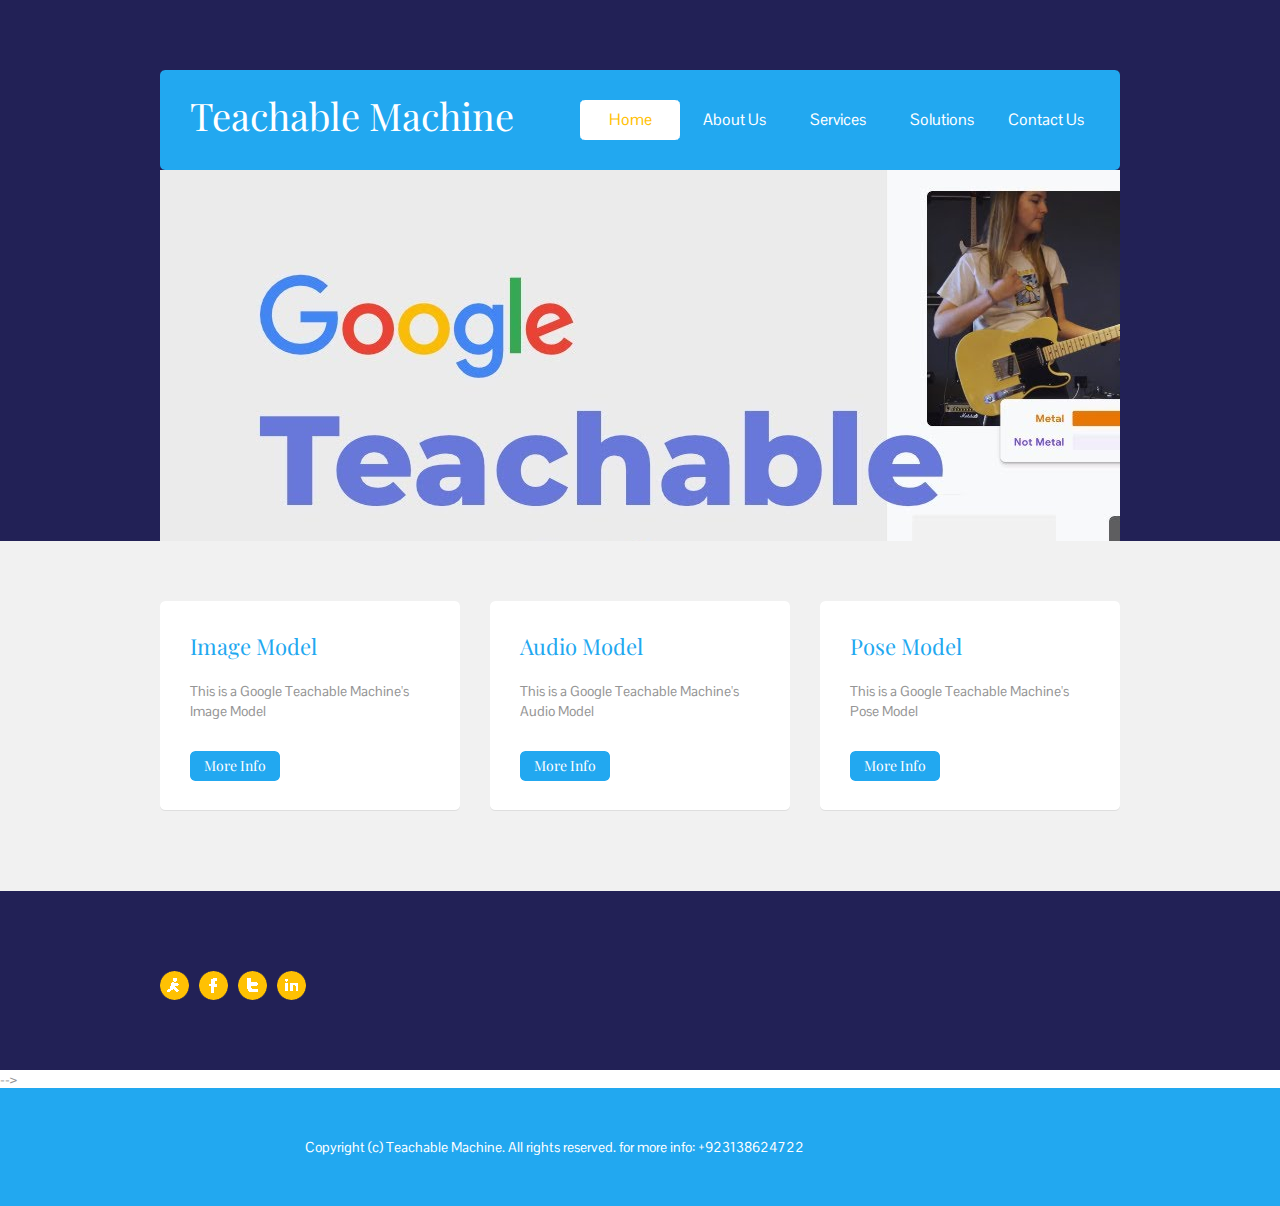
==== index.html @ b088e959 "Add files via upload" ====
<!DOCTYPE html PUBLIC "-//W3C//DTD XHTML 1.0 Transitional//EN" "http://www.w3.org/TR/xhtml1/DTD/xhtml1-transitional.dtd">
<html xmlns="http://www.w3.org/1999/xhtml">

<html>
<head>
<meta http-equiv="Content-Type" content="text/html; charset=utf-8" />
<title>Teachable Machine</title>
<link rel="stylesheet" type="text/css" href="css/styles.css"/>
<link href='http://fonts.googleapis.com/css?family=Playfair+Display|Pontano+Sans' rel='stylesheet' type='text/css'>
</head>
<body>
<div class="header-wrapper">
	<div class="header">
    	<div class="header-content">
        	<div class="logo">
            	<h1>Teachable Machine</h1>
            </div>
            
            <div class="menu">
            	<ul>
                <li><a class="active" href="index.html">Home</a></li>
                <li><a href="about.html">About Us</a></li>
                <li><a href="#">Services</a></li>
                <li><a href="#">Solutions</a></li>
                <li><a href="#">Contact Us</a></li>
                </ul>
            </div>
        </div>
       
        <div class="banner">
        	<div class="banner-content">
            	<!-- <ul>
                <li>
                <h2>Maecenas Tincidu Placerat</h2>
                <h1>Aliquam Anisi Estinvive</h1>
                <a href="#">Loremip</a>
                </li>
                </ul> -->
            </div>
        </div>
        
    </div>
</div>
<!--- header-wrapper div end -->
<div class="clearing"></div>
<div class="panel-wrapper">
	<div class="panel-content">
		<div class="panel marRight">
			<div class="panel-icon">
				<!-- <img src="images/panel-icon-1.gif"/> -->
			</div>
			<h1>Image Model</h1>
			<p>This is a Google Teachable Machine's Image Model</p>
			<a class="more1" href="Imagemodel.html">More Info</a>
            <div class="panel-bottom">
			</div>
			
		</div>
		<div class="panel marRight">
		<div class="panel-icon">
				<!-- <img src="images/panel-icon-2.gif"/> -->
			</div>
			<h1>Audio Model</h1>
			<p>This is a Google Teachable Machine's Audio Model</p>
			<a class="more1" href="Audiomodel.html">More Info</a>
            <div class="panel-bottom">
			</div>
		</div>
		
		<div class="panel">
		<div class="panel-icon">
				<!-- <img src="images/panel-icon-3.gif"/> -->
			</div>
			<h1>Pose Model</h1>
			<p>This is a Google Teachable Machine's Pose Model</p>
			<a class="more1" href="Pose.html">More Info</a>
            <div class="panel-bottom">
			</div>
		</div>
		
	</div>
			
</div>
        
        
		

<!--- panel-wrapper div end -->
<!-- <div class="clearing"></div>
<div class="generic-content-wrapper">
	<div class="generic-content">
    	
      <div class="content marRight">
       	<h1>Exceptional App</h1>
            <h2>Deleniti atque corrupti quos dolores<h2>
        <p>Liro tempore, cum soluta nobis est eligendi optio cumque nihil impedit quo minus id quod maxime placeat facere possimus, omnis voluptas assumenda est, omnis dolor...</p>
            <a class="more" href="#">More Info</a>
      </div>
        
       <div class="slider-panel">
       		<div class="slider-content">
            	
                <div class="slider-left-arrow">
                </div>
                
                <div class="slider-image">
                	<img src="images/img-1.jpg"/>
                </div>
               
                <div class="slider-right-arrow">
                </div>
            
            </div>
       </div>
   </div>
 </div>
    	
        <div class="generic-content">
        	
            <div class="content1 marRight">
            	<h1>We Take Your Business To Next Level</h1>
                <h2>It dolore magnam aliquam quaerat voluptatem</h2>
                <p>sint et molestiae non recusandae. Itaque earum rerum hic tenetur a sapiente delectus, ut aut reiciendis voluptatibus maiores alias.Lorem ipsum dolor sit amet, consectetur adipisicing elit, sed do eiusmod tempor incididunt ut labore et dolore magna aliqua. Ut enim ad minim veniam, quis nostrud exercitation ullamco laboris nisi ut aliquip ex ea commodo consequat. </p>
                <p>Duis aute irure dolor in reprehenderit in voluptate velit esse cillum dolore eu fugiat nulla pariatur. Excepteur sint occaecat cupidatat non proident, sunt in culpa qui officia deserunt mollit anim id est laborum.</p>
                <a class="more" href="#">More Info</a>
            </div>
            
            <div class="content2">
            	<h1>Testimonials</h1>
                <h2>It dolore magnam aliquam quaerat </h2>
                <div class="content2-image">
                <p>Sint et molestiae non recusandae. Itaque earum rerum hic tenetur a sapiente delectus, ut aut reiciendis voluptatibus maiores alias.Lorem ipsum dolor.</p>
                </div>
                <h3>Cleint Name <span>- <span>Name of company</span></span> <a class="readmore" href="#">| Read More |</a></h3>
            </div>
    	
     </div>
</div>
<!--- generirc-content-wrapper div end -->
<div class="clearing"></div>
<div class="footer-wrapper">
	<div class="footer">
    	<div class="footer-panel marRight">
        	<!-- <h1>Aenean Tristique</h1>
            <h2>Maecenas semper ipsum sed lorem</h2>
            <p>Sed ut perspiciatis unde omnis iste natus error sit voluptatem accusantium doloremque laudantium, totam rem aperiam, eaque ipsa quae ab illo inventore veritatis et quasi architecto beatae</p>
        </div>
        
        <div class="footer-panel marRight">
        	<h1>Duis Turnaante</h1>
            <h2>Proin suscipit ligula ipsum eget</h2>
            <p>Neque porro quisquam est, qui dolorem ipsum quia dolor sit amet, consectetur, adipisci velit.</p> -->
            <ul>
            <li><a href="#"><img src="images/icon-aol1.gif" /></a></li>
            <li><a href="https://www.facebook.com/munna.lalokhaiti"><img src="images/icon-fb.gif" /></a></li>
            <li><a href="https://twitter.com/umairansari92"><img src="images/icon-twit.gif" /></a></li>
            <li><a href="https://www.linkedin.com/in/umairansari92"><img src="images/icon-linkde.gif" /></a></li>
            </ul>
        </div>
        
        <div class="newsletter">
			
        	
			<!-- <h1>Newsletter</h1>
            <h2>Curabitur luctus lobortis lorem</h2>
			<ul>
            <li><input name="" type="text" class="newsletter-input"/></li>
            <li><input name="" type="text" class="newsletter-input1"/></li>
			<li><a class="submit" href="#">Submit</a></li> -->
			
			
			</ul>
            </div>
           
        </div>
        
    </div>
</div>
<!-- - footer-wrapper div end --> -->
<div class="clearing"></div>
<div class="footer-strip-wrapper">
	<div class="footer-strip">
    <p>Copyright (c) Teachable Machine. All rights reserved. for more info: +923138624722</p>
    </div>
</div>
</body>
</html>
---- css/styles.css ----
*{margin:0; padding:0; font-family: 'Pontano Sans', sans-serif; font-size:14px; color:#959595;}
a{text-decoration:none;}
image{border:none;}
.clearing{clear:both;}

.header-wrapper{width:100%; height:auto; background:#222156; overflow:hidden;}
.header{width:960px; margin:0 auto; margin-top:70px; overflow:hidden;}
.header-content{width:960px; height:100px; background:url(../images/top-strip.gif) no-repeat;}

.logo{width:360px; float:left;}
.logo h1{font-family: 'Playfair Display', serif; font-size:38px; color:#ffffff; font-weight:normal; padding-left:30px; padding-top:20px;}

.menu{width:540px; float:right; padding-top:30px;}
.menu ul{list-style:none;}
.menu li{float:left; width:100px; height:40px; padding-right:4px;}
.menu li a{font-size:16px; font-weight:normal; color:#ffffff; width:100px; height:40px; line-height:40px; text-align:center; display:block;}
.menu li a:hover{font-size:16px; font-weight:normal; color:#ffc103; width:100px; height:40px; line-height:40px; text-align-center;  background:url(../images/menu-h.gif);}
.menu li a.active{color:#ffc103; background:url(../images/menu-h.gif);}


.banner{width:960px; height:371px; background:url(../images/banner.jpg) no-repeat; margin:0 auto;}
.banner-content{width:500px; float:left; padding-top:140px;}
.banner-content h2{font-size:26px; font-weight:normal; color:#22a8f0;}
.banner-content h1{font-family: 'Playfair Display', serif; font-size:38px; font-weight:normal; color:#ffc103; padding-bottom:50px;}
.banner-content ul{list-style:none;}
.banner-content li{text-align:left;}
.banner-content li a{display:block; width:151px; height:39px; background:url(../images/btn-banner.gif) no-repeat; font-family: 'Playfair Display', serif; font-size:16px; font-weight:normal; color:#ffffff; text-align:center; line-height:38px; text-transform:uppercase; padding-left:10px;}
.banner-content li a:hover{display:block; width:151px; height:39px; background:url(../images/btn-banner-h.gif) no-repeat; font-family: 'Playfair Display', serif; font-size:16px; font-weight:normal; color:#222156; text-align:center; line-height:38px;}


.panel-wrapper{width:100%; height:350px; background:#f1f1f1; overflow:hidden;}
.panel-content{width:960px; margin:0 auto; margin-top:60px;}
.panel{width:300px; height:auto; float:left; background:url(../images/panel-bg.gif) no-repeat; overflow:hidden; position:relative; }
.panel-icon{width:34px; height:34px; float:right; position:absolute; right:0px; top:0px;  padding-top:30px; padding-right:30px;}
.panel-bottom{width:300px; height:10px; background:#ffffff url(../images/panel-bottom.gif) bottom no-repeat; padding-bottom:20px;}
.panel h1{font-family: 'Playfair Display', serif; font-size:22px; font-weight:normal; color:#22a8f0; padding-left:30px; padding-right:30px; padding-top:30px;}
.panel p{line-height:20px; padding-left:30px; padding-right:30px; padding-top:20px;}
a.more1{width:90px; height:30px; line-height:30px; font-family: 'Playfair Display', serif; font-size:14px; color:#ffffff; display:block;text-align:center; background:url(../images/btn-more-n.gif) no-repeat; margin-left:30px; margin-top:30px; }
a.more1:hover{width:90px; height:30px; line-height:30px; font-family: 'Playfair Display', serif; font-size:14px; color:#ffffff; display:block;text-align:center; background:url(../images/btn-more-h.gif) no-repeat; }
.marRight{margin-right:30px;}


.generic-content-wrapper{width:100%; height:auto; overflow:hidden; padding-top:20px;}
.generic-content{width:960px; margin:0 auto; margin-top:30px;}
.content{width:300px; float:left;}
.content h1{font-family: 'Playfair Display', serif; font-size:22px; font-weight:normal; color:#22a8f0;}
.content h2{font-size:16px; font-weight:normal; color:#ffc103; padding-bottom:20px;}
.content p{line-height:20px; padding-bottom:30px;}
a.more{width:90px; height:30px; line-height:30px; font-family: 'Playfair Display', serif; font-size:14px; color:#ffffff; display:block;text-align:center; background:url(../images/btn-more-n.gif) no-repeat;}

a.more:hover{width:90px; height:30px; line-height:30px; font-family: 'Playfair Display', serif; font-size:14px; color:#ffffff; display:block;text-align:center; background:url(../images/btn-more-h.gif) no-repeat;}
.marRight{margin-right:30px;}

.slider-panel{width:630px; height:196px; float:left; background:url(../images/slider-bg.gif) no-repeat;}
/*.slider-left-arrow{width:16px; height:22px; background:url(../images/icon-arrow-left.gif) no-repeat left; padding-top:86px; position:absolute;}
.slider-right-arrow{width:16px; height:22px; background:url(../images/icon-arrow-right.gif) no-repeat right; padding-top:86px; position:absolute; float:right;}
.slider-image{width:530px; height:136px;}*/
.slider-content{width:598px; margin:0 auto;}
.slider-left-arrow{width:16px; height:22px; float:left; margin-top:86px; background:url(../images/icon-arrow-left.gif) no-repeat left;}
.slider-right-arrow{width:16px; height:22px; float:right; margin-top:86px; background:url(../images/icon-arrow-right.gif) no-repeat right;}
.slider-image{width:530px; height:136px; float:left; padding-left:20px; padding-top:30px;}

.content1{width:630px; float:left; padding-bottom:60px;}
.content1 h1{font-family: 'Playfair Display', serif; font-size:22px; font-weight:normal; color:#22a8f0;}
.content1 h2{font-size:16px; font-weight:normal; color:#ffc103; padding-bottom:20px;}
.content1 p{line-height:20px; padding-bottom:30px;}

.content2{width300px; float:left; }
.content2 h1{font-family: 'Playfair Display', serif; font-size:22px; font-weight:normal; color:#22a8f0;}
.content2 h2{font-size:16px; font-weight:normal; color:#ffc103; padding-bottom:20px;}
.content2-image{width:300px; height:150px; background:url(../images/testimonilas-bg.gif) no-repeat; margin-bottom:30px;}
.content2 p{line-hieght:20px; color:#ffffff; padding:24px;}
.content2 h3{font-family: 'Playfair Display', serif; font-size:14px; font-weight:normal; color:#ffc103;}
.content2 h3 span span{color:#22a8f0; color:#ccc8c8;}
a.readmore{ color:#22a8f0; font-size:14px; font-weight:normal; float:right; }
a.readmore:hover{ color:#ffc103; font-size:14px; font-weight:normal;}


.footer-wrapper{width:100%; background:#222156; overflow:auto; height:auto;}
.footer{width:960px; margin:0 auto; margin-top:60px;}
.footer-panel{width:300px; float:left; padding-bottom:60px;}
.footer-panel h1{font-family: 'Playfair Display', serif; font-size:22px; font-weight:normal; color:#ffffff;}
.footer-panel h2{font-size:16px; font-weight:normal; color:#ffffff; padding-bottom:30px;}
.footer-panel p{ine-height:20px; color:#22a8f0;}
.footer-panel ul{list-style:none;}
.footer-panel li{float:left;  padding-top:20px;}
.footer-panel a{display:block; width:29px; height:29px; background:url(../images/img-cir-n.gif) no-repeat; padding:5px;}
.footer-panel a:hover{background:url(../images/img-cir-h.gif) no-repeat;}

.newsletter{width:300px; float:left;}
.newsletter h1{font-family: 'Playfair Display', serif; font-size:22px; font-weight:normal; color:#ffffff;}
.newsletter h2{font-size:16px; font-weight:normal; color:#ffffff; padding-bottom:30px;}
.newsletter ul{list-style:none;}
.newsletter li{border:none; float:left; padding-bottom:20px;}
.newsletter-input{background:url(../images/news-letter-bg-1.gif) no-repeat; width:299px; height:35px; color:#222156; padding-left:10px; text-align:left; line-height:35px; border:none;}
.newsletter-input1{background:url(../images/news-letter-bg-2.gif) no-repeat; width:217px; height:35px; color:#222156; padding-left:10px; text-align:left; line-height:35px; border:none; }
a.submit{background:url(../images/btn-submit.gif) no-repeat; width:73px; height:36px; float:right; display:block; font-family: 'Playfair Display', serif; color:#222156; font-size:14px; text-align:center; line-height:36px;}
a.submit:hover{background:url(../images/btn-submit-h.gif) no-repeat; width:73px; height:36px;  font-family: 'Playfair Display', serif; color:#ffffff; font-size:14px; text-align:center; line-height:36px;}

.footer-strip-wrapper{width:100%; height:auto; background:#22a8f0; overflow:hidden;}
.footer-strip{width:670px; margin:0 auto; margin-top:50px; margin-bottom:50px;}
.footer-strip p{color:#ffffff;}
a.footerlink{color:#ffffff;}
a.footerlink:hover{color:#222156;}


/* inner page styles start */
.container{width:100%; overflow:hidden; heigth:auto;}
.col-wrapper{width:960px; margin:0 auto; overflow:hidden; margin-top:60px;}
.col1{width:300px; float:left;}
.col1 h1{font-family:'Playfair Display', serif; font-size:22px; font-weight:normal; color:#22a8f0; padding-bottom:20px;}
.col1 p{line-height:20px;  padding-bottom:30px;}
.col1 ul{list-style:none;}
.col1 li{border-bottom:1px solid #dedede;  background:url(../images/arrow.gif) no-repeat left; float:left; padding-left:20px; width:260px;}
.col1 li.bdrBottom{border-bottom:none;}
.col1 li a{ line-height:40px; height:40px; font-size:14px; text-align:center;}
.col1 li a:hover{line-height:40px; height:40px; font-size:14px; color:#22a8f0;}

.col2{width:630px; float:left;}
.col2 h1{font-family:'Playfair Display', serif; font-size:22px; font-weight:normal; color:#22a8f0; padding-bottom:20px;}
.col2 p{line-height:20px; padding-bottom:30px;}
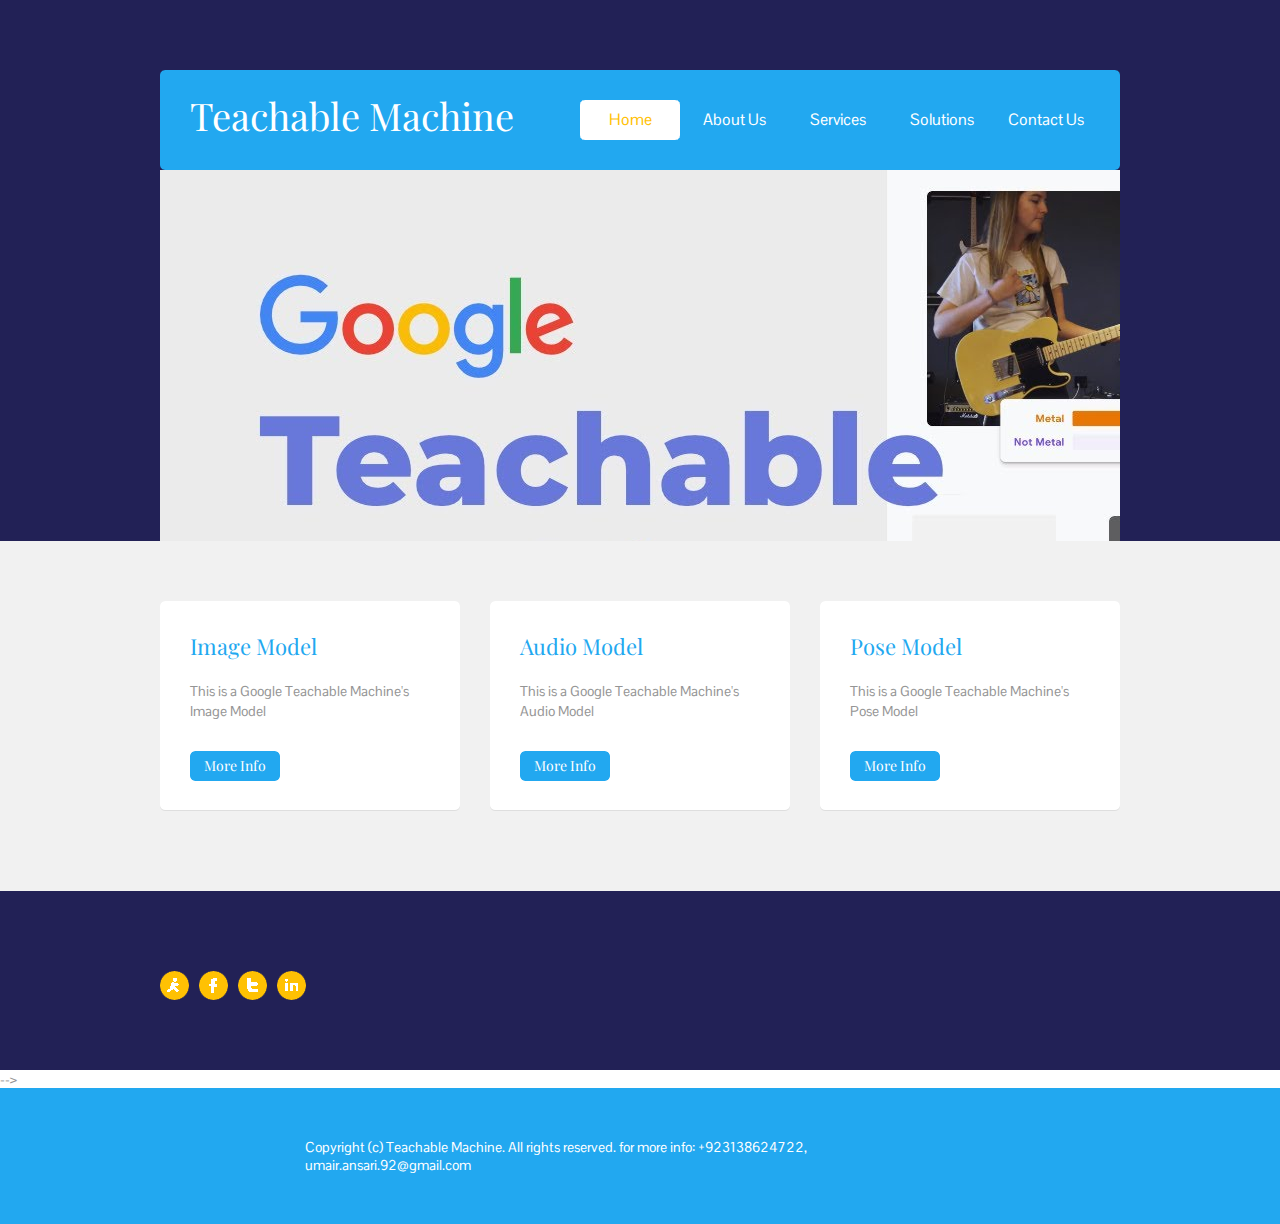
==== commit b3a48890: "Update index.html" ====
--- a/index.html
+++ b/index.html
@@ -180,8 +180,8 @@
 <div class="clearing"></div>
 <div class="footer-strip-wrapper">
 	<div class="footer-strip">
-    <p>Copyright (c) Teachable Machine. All rights reserved. for more info: +923138624722</p>
+    <p>Copyright (c) Teachable Machine. All rights reserved. for more info: +923138624722, umair.ansari.92@gmail.com</p>
     </div>
 </div>
 </body>
-</html>+</html>
